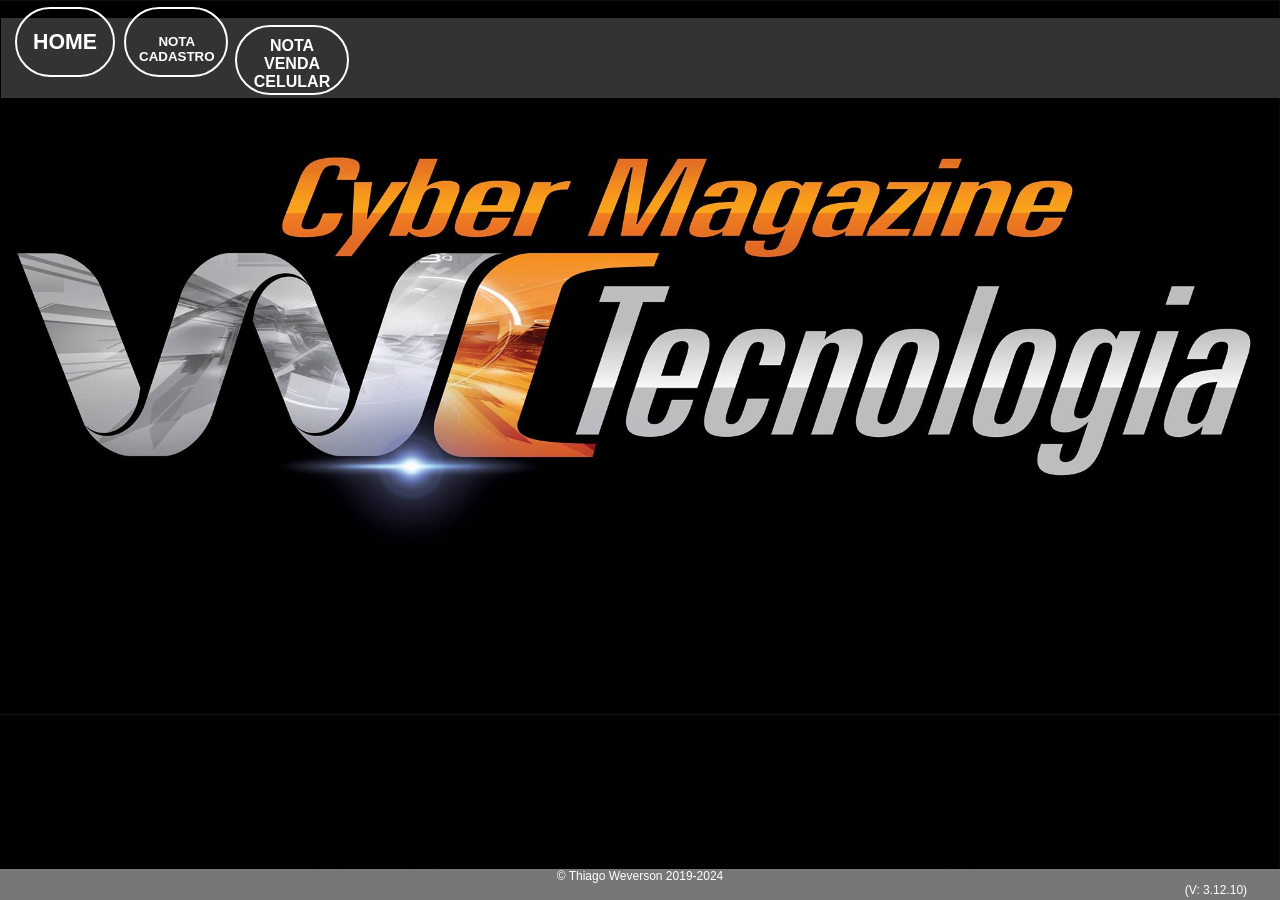
==== index.html @ 8d331703 "Update index.html" ====
<!DOCTYPE html>
<html>
<head >
	<meta charset="utf-8">
	<title>WC SMART</title>
  < http-equiv="refresh" content="0; URL='https://twserver.ct.ws/wc/inicializar.html'">

	<link rel="stylesheet" href="css/estilo.css">
	<link rel = "shortcut icon" type = "imagem/x-icon" href = "img/favicon.ico"/>
	<script src="https://code.jquery.com/jquery-1.11.2.js"></script>
		<script type="text/javascript">
			jQuery(window).load(function($){
				atualizaRelogio();
			});
		</script>

</head>
<body>
<div class="div_box">
	<div class="div_menu">
		
			
		
		
			<output id="hora" style="position: fixed; margin-left: 50%; top: -2px; font-family: 'arial black', 'avant garde'; font-size: 64px; color: white;"></output>				
		
		<p style="margin-left: 50px; "></p>
	</div>


<!--________________________________________________________ inicio cadastro____________________________________><!-->

	<div class="div_folha_cadastro">


		<input type="radio" name="men" value="ven" id="umm">
		<label style="position: fixed; margin-left: 152px;" for="umm" class="btnc">
			<span class="txtnc"> Nota <br>
			Cadastro </span>
		</label>




		<div class="folha_cadastro" style="position: absolute;">
			<section class="folha_cadastro">

				<p class="logo_cadastro">WC SMART</p>

				<p class="p_cadastro">AV. Duque de Caxias. Bairro: Gabriel. N°: 808 | Telefone: (94) 99210-9353</p>
				<hr><br>
					

				<form> <!--_________ xxxxxxxxxxxxxxxxxxx
				 method="post" action="processa.php" class="form_cadastro"
				 ____________________________________________________________><<!-->

					<a href="processa.html">
       					<input class="btn_cadastro" type="button" value="IMPRIMIR" onClick="window.print()" >
    				</a>

					

					

					Nome&nbsp;:
					<input type="text" placeholder="Nome e sobrenome" name="nome" class="nome_cadastro" maxlength="40" required="autofocus"><br>

					Serviço&nbsp;:
					<input type="text" placeholder="serviço a ser feito"name="servico" class="serviço_cadastro" maxlength="80" required>
									
					&nbsp;&nbsp;&nbsp;&nbsp;&nbsp;&nbsp;&nbsp;&nbsp;&nbsp;&nbsp;&nbsp;&nbsp;&nbsp;&nbsp;&nbsp;&nbsp;&nbsp;&nbsp;
					Valor&nbsp;:
					<input type="text" placeholder="valor "name="valor" class="valor_cadastro" maxlength="8" required><br>

					N° telefone&nbsp;:
					<input type="text" placeholder="telefone do cliente"name="telefone" class="telefone_cadastro" maxlength="15" required>
					&nbsp;&nbsp;&nbsp;&nbsp;&nbsp;&nbsp;&nbsp;&nbsp;&nbsp;&nbsp;&nbsp;&nbsp;&nbsp;&nbsp;&nbsp;&nbsp;&nbsp;&nbsp;&nbsp;&nbsp;&nbsp;&nbsp;&nbsp;&nbsp;&nbsp;&nbsp;&nbsp;&nbsp;&nbsp;&nbsp;&nbsp;&nbsp;&nbsp;&nbsp;&nbsp;&nbsp;&nbsp;&nbsp;&nbsp;&nbsp;&nbsp;&nbsp;&nbsp;&nbsp;&nbsp;&nbsp;&nbsp;&nbsp;&nbsp;&nbsp;&nbsp;&nbsp;
					Data&nbsp;:
					<input type="datetime-local"" placeholder="data"name="data" class="data_cadastro" maxlength="8" required>
					<br>
					<output id="hora" style="font-family: 'arial black', 'avant garde'; font-size: 14px;"></output>

					<input type="checkbox" name="vehicle1"> capa &nbsp;&nbsp;&nbsp;
					<input type="checkbox" name="vehicle2"> cartão&nbsp;&nbsp;&nbsp;
					<input type="checkbox" name="vehicle3"> chip

					<br>

	    			observacoes
	    			<textarea class="obs_cadastro" placeholder="observaçoes"name="observacoes"></textarea>
	    			<br><br>

	    			<hr class="hr_folha_cadastro">

	    			<br>
	    			
	    		<!--
	    			<P class="no_print">
	    				Formulario sem Banco de Dados "nem uma nota sera salva"
	    			</P>
	    		><!-->

				</form>


			</section>
		</div>

	</div>
<!--______________________________________________________________ fim cadastro_______________________________________><!-->


<!--______________________________________________________________ inicio venda celular_______________________________><!-->
		<input type="radio" name="men" value="notas" id="dois">
		<label class="label2" for="dois">
			Nota <br>
			venda<br>
			celular
		</label style="position: absolute;">

		<nav class="folha_venda" style="position: absolute;">
			<section>



				<form method="post" class="form_venda">

					<a href="processa.html">
       					<input class="bti_venda" type="button" value="IMPRIMIR" onClick="window.print()" >
    					</a>
					<!-- <input type="submit" value="IMPRIMIR" onClick="window.print()" class="bti_venda"> --!>
					
					<p class="logo_venda">WC SMART</p>					
						<p class="p_venda">
						AV. Duque de Caxias. Bairro: Gabriel. N°: 808 | Telefone: (94) 99210-9353</p>
						<hr>
					

					<p>Dados do Cliente</p class="dados_cliente_venda">

					Nome&nbsp;:
					<input type="text" placeholder="Nome e sobrenome" name="nome" class="cliente_venda" maxlength="400" required="autofocus"><br>

					<hr>

					<p>Dados Celular</p class="dados_celular_venda">

					Marca&nbsp;:
					<input type="text" placeholder="Marca do Aparelho"name="servico" class="marca_venda" maxlength="30" required>
									
					&nbsp;

					Modelo&nbsp;:
					<input type="text" placeholder="Modelo"name="valor" class="modelo_venda" maxlength="20" required>

					&nbsp;

					Cor&nbsp;:
					<input type="text" placeholder="Cor "name="valor" class="cor_venda" maxlength="15" required>
					&nbsp;&nbsp;&nbsp;&nbsp;
					valor&nbsp;:
					<input type="text" placeholder="Valor"name="valor" class="valor_venda" maxlength="8" required><br>

					Imei I&nbsp;:&nbsp;
					<input type="text" placeholder="Imei 1 "name="imei_1" class="imei_venda" maxlength="15" required>

					<br>

					Imei II&nbsp;: 
					<input type="text" placeholder="Imei 2 "name="imei_2" class="imei_venda" maxlength="15" required>
					&nbsp;&nbsp;&nbsp;&nbsp;&nbsp;&nbsp;&nbsp;&nbsp;&nbsp;&nbsp;&nbsp;&nbsp;&nbsp;&nbsp;&nbsp;
					&nbsp;&nbsp;&nbsp;&nbsp;&nbsp;&nbsp;&nbsp;&nbsp;&nbsp;&nbsp;&nbsp;&nbsp;&nbsp;&nbsp;&nbsp;
					&nbsp;&nbsp;&nbsp;&nbsp;&nbsp;&nbsp;&nbsp;&nbsp;&nbsp;&nbsp;&nbsp;&nbsp;&nbsp;&nbsp;&nbsp;
					&nbsp;&nbsp;&nbsp;&nbsp;&nbsp;&nbsp;&nbsp;&nbsp;&nbsp;&nbsp;&nbsp;&nbsp;&nbsp;&nbsp;&nbsp;
					
					data&nbsp;:
					<input type="datetime-local"" placeholder="data"name="data" class="data_venda" maxlength="10" required><br>

					<br>


					<p class="nota_garantia">
						NOTA DE GARANTIA!<br>
						GARANTIA DE <input type="text" placeholder="N"name="garantia" class="garantia_venda" maxlength="2" required>MESES.<br>
						<span style="font-size: 10pt;">
							(NÃO COBRIMOS MAL USO, AGUA, QUEDA!)<br>
						(Nota unica, não perca está nota ou perdera a garantia! )
						</span>
					</p>

					<br>

	    			observacoes
	    			<textarea style="width: 97%; height: 60px;" placeholder="observaçoes"name="observacoes"></textarea>

	    			<br><br>

	    			<hr size="3" class="hr_venda">
	    			
				</form>
			</section>
		</nav>
<!--______________________________________________________________ fim venda celular__________________________________><!-->

<!--______________________________________________________________ inicio bnt home_______________________________><!-->	
		<p>
			<input class="bta" type="button" value="HOME" onClick="history.go(0)" id="dois">
		</p>
<!--______________________________________________________________ fim btn home__________________________________><<!-->

<!--_________________________XXXXXXXXXXXXXX BOTAO BUSCA XXXXXXXXXXXXXXXXXXX_________________________
	<p>
		<a href="consulta.php"><button class="btb">BUSCAR</button></a>
	</p>
____________________________________________________________________________________________________><<!-->

<!--______________________________________________________________ inicio rodape_______________________________><!-->
			<form class="rodape">
				<p><span style=" font-size: 9pt; margin-top: 5px;">©</span> Thiago Weverson 2019-2024</p>
				<!-- <a href="thiagoweverson.github.io/tw/inicio.html">thiago weverson</a> !-->
				<p style="margin-right: -90%; color: #fff; margin-bottom: 3px;">(V: 3.12.10)</p>
			</form>
		
<!--______________________________________________________________ fim rodape__________________________________><!-->
			
</div>
</body>

	<script>
		function atualizaRelogio(){ 
			var momentoAtual = new Date();
			
			var vhora = momentoAtual.getHours();
			var vminuto = momentoAtual.getMinutes();
			var vsegundo = momentoAtual.getSeconds();
			
			var vdia = momentoAtual.getDate();
			var vmes = momentoAtual.getMonth() + 1;
			var vano = momentoAtual.getFullYear();
			
			if (vdia < 10){ vdia = "0" + vdia;}
			if (vmes < 10){ vmes = "0" + vmes;}
			if (vhora < 10){ vhora = "0" + vhora;}
			if (vminuto < 10){ vminuto = "0" + vminuto;}
			if (vsegundo < 10){ vsegundo = "0" + vsegundo;}

			dataFormat = vdia + " / " + vmes + " / " + vano;
			horaFormat = vhora + " : " + vminuto + " : " + vsegundo;

			document.getElementById("data").innerHTML = dataFormat;
			document.getElementById("hora").innerHTML = horaFormat;

			setTimeout("atualizaRelogio()",1000);
		}
	</script>

</html>
---- css/estilo.css ----
*{
	padding: 0px;
	margin: 0px;
}

body{
	background-image: url(../img/background.png);
	margin: 0px;
	padding: 0px;
	font-family: arial;
	background-size: 100%;
	position: absolute;
}

.div_box{
	width: 300px; 
	height: 100px; 
	left: 0px;   
	position: absolute;
}

.div_menu{
	background-image: url(../img/background.png);
	background: #333;
	position: fixed;
	width: 100%;
	height: 80px; 
	left: 1px;
}

/*---------------INICIO--BOTOES--------------*/


	/*------------INICIO--BT--HOME------------------*/
		.bta:hover{
			background-color: #fff;
			color: #000;
			cursor: pointer;

		}


		.bta{
			background-color: #0000ff00;
			position: fixed;
			margin-left: 15px;
			top: 7px;
			color: white;
			width: 100px;
			height: 70px;
			border-radius:35px;
			border: 2px solid white;
			font-size: 16pt;
			font-weight: bolder;


		}

		.bta:hover{
			background-color: #fff;
			color: #000;
			cursor: pointer;

		}
	/*------------FIM--BT--HOME---------------------*/

	/*------------INICIO--BT--NOTA--CADASTRO--------*/
		.btnc{				
		background: #0000ff00;
		width: 100px;
		height: 66px;
		position: absolute;
		z-index: 1;
		top: 7px;
		left: -28px;
		text-decoration: none;
		text-transform: uppercase;
		font-weight: bolder;
		font-size: 10pt;
		color: #fff;
		border: 2px solid white;
		border-radius: 35px;
		text-align-last: center;


		/*______________________________________________________________inicio_selecão_de_texto_________________________*/
		    -webkit-touch-callout: none;  /* iPhone OS, Safari */
		    -webkit-user-select: none;    /* Chrome, Safari 3 */
		    -khtml-user-select: none;     /* Safari 2 */
		    -moz-user-select: none;       /* Firefox */
		    -ms-user-select: none;        /* IE10+ */
		    user-select: none;            /* Possível implementação no futuro */
		    /* cursor: default; */
	    /*______________________________________________________________fim_selecão_de_texto____________________________*/
		}

	    .btnc:hover{
	    	background: #fff;
	    	color: #000;
		cursor: pointer;
	    }

	    .txtnc{
	    	position: fixed;
	    	padding-top: 25px;
	    	padding-left: 13px;
	    }
		
	/*------------FIM--BT--NOTA--CADASTRO-----------*/

	/*------------INICIO--BT--NOTA--VENDA-----------*/
		.label2{
		background-color: #0000ff00;
		border-radius: 35px;
		width: 90px;
		height: 46px;
		padding: 10px;
		position: absolute;
		z-index: 1;
		top: 7px;
		left: 235px;
		text-decoration: none;
		text-transform: uppercase;
		font-weight: bolder;
		color: white;
		border: 2px solid white;
		text-align: center;

		/*______________________________________________________________inicio_selecão_de_texto_________________________*/
		    -webkit-touch-callout: none;  /* iPhone OS, Safari */
		    -webkit-user-select: none;    /* Chrome, Safari 3 */
		    -khtml-user-select: none;     /* Safari 2 */
		    -moz-user-select: none;       /* Firefox */
		    -ms-user-select: none;        /* IE10+ */
		    user-select: none;            /* Possível implementação no futuro */
		    /* cursor: default; */
	    /*______________________________________________________________fim_selecão_de_texto____________________________*/
		}

		.label2:hover{
		background-color: #fff;
		color: #000;
		cursor: pointer;

		}
	/*------------FIM--BT--NOTA--VENDA-----------*/

	/*------------INICIO--BT--BUSCAR----------------*/
		.btb{
		background-color: #0000ff00;
		position: absolute;
		top: 7px;
		color: white;
		left: 360px;
		width: 100px;
		height: 69px;
		border-radius:35px;
		border: 2px solid white;
		font-size: 14pt;
		font-weight: bolder;
		opacity: 1;

		}

		.btb:hover{
			background-color:#fff;
			color: #000;
			cursor: pointer;
		}
	/*------------FIM--BT--BUSCAR-------------------*/


/*-----------------FIM--BOTOES--------------*/



input[type="radio"]
{
	display: none;
}

div{
	
	width: 950px;
	height: 600px;
	left: -1750px;
	position: absolute;
}

input[type="radio"]:checked ~ div
{
	transform: translateX(1750px);
}








/*________________________________________________inicio_id_#um___________________________________________*/
	#um{
		z-index: 1;
		left: -300px;
	}
/*________________________________________________fim_id_#um______________________________________________*/

/*________________________________________________inicio folha____________________________________________*/

	.div_folha_cadastro{
		align-items: center;
		width: 600px; 
		height: auto; 
		left: 0px; 
		left: 60px; 
		top: 150px;
		
	}

	.logo_cadastro{
		top: ;
		font-size: 24pt;
		text-align: center;
		font-weight: bold;
		opacity: 0.6;

		-webkit-touch-callout: none;
  		-webkit-user-select: none;
 	 	-khtml-user-select: none;
 	  	-moz-user-select: none;
  	 	-ms-user-select: none;
  		user-select: none;
	}

	.p_cadastro{
		text-align: center;

		-webkit-touch-callout: none;
  		-webkit-user-select: none;
 	 	-khtml-user-select: none;
 	  	-moz-user-select: none;
  	 	-ms-user-select: none;
  		user-select: none;
	}

	.nome_cadastro{
		width: 634px;
		text-transform: uppercase;

		-webkit-touch-callout: none;
  		-webkit-user-select: none;
 	 	-khtml-user-select: none;
 	  	-moz-user-select: none;
  	 	-ms-user-select: none;
  		user-select: none;
	}

	.serviço_cadastro{
		width: 400px;
		margin-top: 5px;
		text-transform: uppercase;

		-webkit-touch-callout: none;
  		-webkit-user-select: none;
 	 	-khtml-user-select: none;
 	  	-moz-user-select: none;
  	 	-ms-user-select: none;
  		user-select: none;

	}

	.valor_cadastro{
		width: 80px;
		margin-top: 5px;
		text-transform: uppercase;

		-webkit-touch-callout: none;
  		-webkit-user-select: none;
 	 	-khtml-user-select: none;
 	  	-moz-user-select: none;
  	 	-ms-user-select: none;
  		user-select: none;
	}

	.telefone_cadastro{
		width: 155px;
		margin-top: 5px;
		text-transform: uppercase;

		-webkit-touch-callout: none;
  		-webkit-user-select: none;
 	 	-khtml-user-select: none;
 	  	-moz-user-select: none;
  	 	-ms-user-select: none;
  		user-select: none;
	}

	.data_cadastro{
		margin-top: 5px;
		width: 175px;
		text-transform: uppercase;

		-webkit-touch-callout: none;
  		-webkit-user-select: none;
 	 	-khtml-user-select: none;
 	  	-moz-user-select: none;
  	 	-ms-user-select: none;
  		user-select: none;
	}

	.obs_cadastro{
		width: 595px;
		margin-top: 5px;
		height: 60px;

		-webkit-touch-callout: none;
  		-webkit-user-select: none;
 	 	-khtml-user-select: none;
 	  	-moz-user-select: none;
  	 	-ms-user-select: none;
  		user-select: none;
	}

	.btn_cadastro{
		background-color: #000;
		position: absolute;
		top: 467px;
		color: #fff;
		left: 42%;
		width: 85px;
		height: 85px;
		border-radius: 100px;
		border: 2px solid #fff;
		font-size: 12pt;
		font-weight: bolder;
	}

	.btn_cadastro:hover{
		background-color: #fff;
		color: #000;
		border: 4px solid #ccc;
		top: 448px;
		left: 39%;
		height: 125px;
		width: 125px;
		cursor: pointer;
		font-size: 20pt;
	}

	.folha_cadastro{
		border: 1px solid blue;
		height: 420px;
		width:715px;
		border-radius: 35px;
		background-color: rgb(365, 365, 365, 0.4);
		

		
	}


	.folha_cadastro{
		z-index: 1;
	}


	.hr_folha_cadastro{
		border: 0.5px dashed black; 
		opacity: 0.6
	}
/*________________________________________________fim folha_______________________________________________*/


/*________________________________________________inicio print____________________________________________*/
	@media print{
	@page{size: auto;}
	* {
        background:transparent !important;
        color:#000 !important;
        text-shadow:none !important;
        filter:none !important;
        -ms-filter:none !important;
    }

    header {
        display: none;
    } 

    footer {
        display: none;
    }

	body{
		visibility: hidden;
	}

	label{
		visibility: hidden;
	}

	.div_menu{
		display: none;
		visibility: hidden;
	}

	.div_folha_cadastro{
		visibility: visible;
	}

	.div_box{
		visibility: hidden;
	}

	#um{
		visibility: hidden;
	}

	.btn_cadastro{
		visibility: hidden;
	}

	.no_print{
		visibility: none;
		display: none;
	}



	header { display: none !important; } 
	footer { display: none !important; } 

	section{
		visibility: visible;
		margin: 0px;
		padding: 0px;
		left: -153px;
		width: 100px;
		height: 100px;
		opacity: 0.7;

	}

	.folha_cadastro{
		visibility: visible;
		margin: 0px;
		padding: 0px;
		left: -1801px;
		top: -150px;
		border: none;
		height: 500px;
		width: 345px;
		

		
	}
	.nome_cadastro{
		visibility: visible;
		width: 450px;
		border: none;
	}

	.serviço_cadastro{
		visibility: visible;
		border: none;
	}

	.valor_cadastro{
		visibility: visible;
		border: none;
		right: 5px;
	}

	.telefone_cadastro{
		visibility: visible;
		border: none;
	}

	.data_cadastro{
		width: 175px;
		visibility: visible;
	
		border: none;
	}
	}
/*________________________________________________fim print_______________________________________________*/



















/*________________________________________________inicio rodape___________________________________________*/

	img{
	max-width: 9px;
	}

	img:hover{
	max-width: 30px;
	}

	.rodape{
	   	width: 100%;
	   	position: fixed;
	   	bottom: 0px;
	   	background-color: #777;
	   	text-align: center;
	   	font-size: 9pt;
	   	color: #fff;
	   	font-family: arial;
	   	left:;
		    	
		-webkit-touch-callout: none;
  		-webkit-user-select: none;
 	 	-khtml-user-select: none;
 	  	-moz-user-select: none;
  	 	-ms-user-select: none;
  		user-select: none;
	}
/*________________________________________________fim rodape______________________________________________*/




/*
###############################################################################################################################
###############################################################################################################################
######                                    ##         ##############################################         #######################
#####                                    ####         ############################################         ########################
####                                    ######         ################          ################         #########################
###                                    ########         ##############            ##############         ##########################
###############          #######################         ############              ############         ###########################
##############          #########################         ##########       ##       ##########         ############################
#############          ###########################         ########       ####       ########         #############################
############          #############################         ######       ######       ######         ##############################
###########          ###############################         ####       ########       ####         ###############################
##########          #################################         ##       ##########       ##         ################################
#########          ###################################                ############                #################################
########          #####################################              ##############              ##################################
#######          ##############################################################################################################
######          ###############################################################################################################
#####          ################################################################################################################
####          #################################################################################################################
###############################################################################################################################
###############################################################################################################################
###############################################################################################################################
###############################################################################################################################
###############################################################################################################################
###############################################################################################################################
###############################################################################################################################
###############################################################################################################################
###############################################################################################################################
###############################################################################################################################
###############################################################################################################################
###############################################################################################################################
###############################################################################################################################
###############################################################################################################################
*/





input[type="radio"]
{
	display: none;
}

nav{
	
	height: 420px;
	width:715px;
	left: -1750px;
	position: absolute;
}
input[type="radio"]:checked ~ nav
{
	transform: translateX(1900px);
}





/*________________________________________________inicio_id_#um___________________________________________*/
	#dois{
		z-index: 1;
		left: 0px;
	}
/*________________________________________________fim_id_#um______________________________________________*/

/*---------------------------------------------INICIO--FOLHA--VENDA------------------*/
	.logo_venda{
		top: ;
			font-size: 24pt;
			text-align: center;
			font-weight: bold;
			opacity: 0.6;

			-webkit-touch-callout: none;
	  		-webkit-user-select: none;
	 	 	-khtml-user-select: none;
	 	  	-moz-user-select: none;
	  	 	-ms-user-select: none;
	  		user-select: none;
	}

	.p_venda{
			text-align: center;

			-webkit-touch-callout: none;
	  		-webkit-user-select: none;
	 	 	-khtml-user-select: none;
	 	  	-moz-user-select: none;
	  	 	-ms-user-select: none;
	  		user-select: none;
	}


	.folha_venda {
		border: 2px solid blue;
		border-radius: 35px;
		background-color: rgba(365, 365, 365, 0.6);
		top: 150px;
		left: -1840px;
			
	}

	.cliente_venda{
		width: 640px;
		font-size: 11pt;
		text-transform: uppercase;
	}

	.marca_venda{
		width: 100px;
		text-transform: uppercase;
		font-size: 11pt;
	}

	.modelo_venda{
		width: 150px;
		text-transform: uppercase;
		font-size: 10pt;
	}

	.cor_venda{
		width: 100px;
		text-transform: uppercase;
		font-size: 11pt;
	}

	.valor_venda{
		width: 70px;
		text-transform: uppercase;
		font-size: 11pt;
	}

	.imei_venda{
		width: 150px;
		text-transform: uppercase;
		font-size: 11pt;
		margin-top: 5px;
	}

	.data_venda{
		width: 175px;
		text-transform: uppercase;
		font-size: 11pt;
	}

	.garantia_venda{
		width: 19px;
		text-transform: uppercase;
		font-size: 11pt;
	}

		.bti_venda{
			background-color: #000;
			position: absolute;
			top: 467px;
			color: #fff;
			left: 42%;
			width: 85px;
			height: 85px;
			border-radius:100px;
			border: 2px solid white;
			font-size: 12pt;
			font-weight: bolder;
			text-decoration: none;
			
		}

		.bti_venda:hover{
			background-color: #fff;
			color: white;
			top: 450px;
			color: black;
			left: 39.5%;
			width: 120px;
			height: 120px;
			border: 4px solid #ccc;
			border-radius:100px;
			font-size: 20pt;
			font-weight: bolder;
			text-decoration: none;
			cursor: pointer;
		}

		.nota_garantia{
			font-size: 11pt;
		}
/*---------------------------------------------FIM--FOLHA--VENDA---------------------*/

/*---------------------------------------------INICIO--PRINT-------------------------*/
		@media print{
		@page{size: auto;}

			* {
	        background:transparent !important;
	        color:#000 !important;
	        text-shadow:none !important;
	        filter:none !important;
	        -ms-filter:none !important;
	    }

	    header {
	        display: none;
	    } 

	    footer {
	        display: none;
	    }

		body{
			visibility: hidden;
		}

		label{
			visibility: hidden;
		}

		nav{
			visibility: hidden;
		}

		#dois{
			visibility: hidden;
		}

		.folha_venda{
			visibility: hidden;
		}

		.div_box{
			visibility: hidden;
		}

		#um{
			visibility: hidden;
		}

		.bti_venda{
			visibility: hidden;
		}

		.bta{
			visibility: hidden;
		}

		.rodape{
			visibility: hidden;
		}
		section{
			visibility: hidden;
		}

		.form_venda{
			visibility: visible;
			width: 1050px;
			margin-left: -40px;
			margin-top: -150px;
			

		}

		.cliente_venda{
		visibility: visible;
		width: 700px;
		font-size: 14pt;
		text-transform: uppercase;
		border: none;
		}

		.marca_venda{
			visibility: visible;
			width: 150px;
			text-transform: uppercase;
			font-size: 12pt;
			border: none;
		}

		.modelo_venda{
			visibility: visible;
			width: 150px;
			text-transform: uppercase;
			font-size: 12pt;
			border: none;
		}

		.cor_venda{
			visibility: visible;
			width: 100px;
			text-transform: uppercase;
			font-size: 12pt;
			border: none;
		}

		.valor_venda{
			visibility: visible;
			width: 80px;
			text-transform: uppercase;
			font-size: 12pt;
			border: none;
		}

		.imei_venda{
			visibility: visible;
			width: 150px;
			text-transform: uppercase;
			font-size: 12pt;
			margin-top: 5px;
			border: none;
		}

		.data_venda{
			visibility: visible;
			width: 175px;
			text-transform: uppercase;
			font-size: 12pt;
			border: none;
		}

		.garantia_venda{
			visibility: visible;
			width: 19px;
			text-transform: uppercase;
			font-size: 12pt;
			border: none;
		}

		.hr_venda{
				border: 0.5px dashed black; 
				opacity: 0.6
			}

		}
/*---------------------------------------------FIM--PRINT----------------------------*/
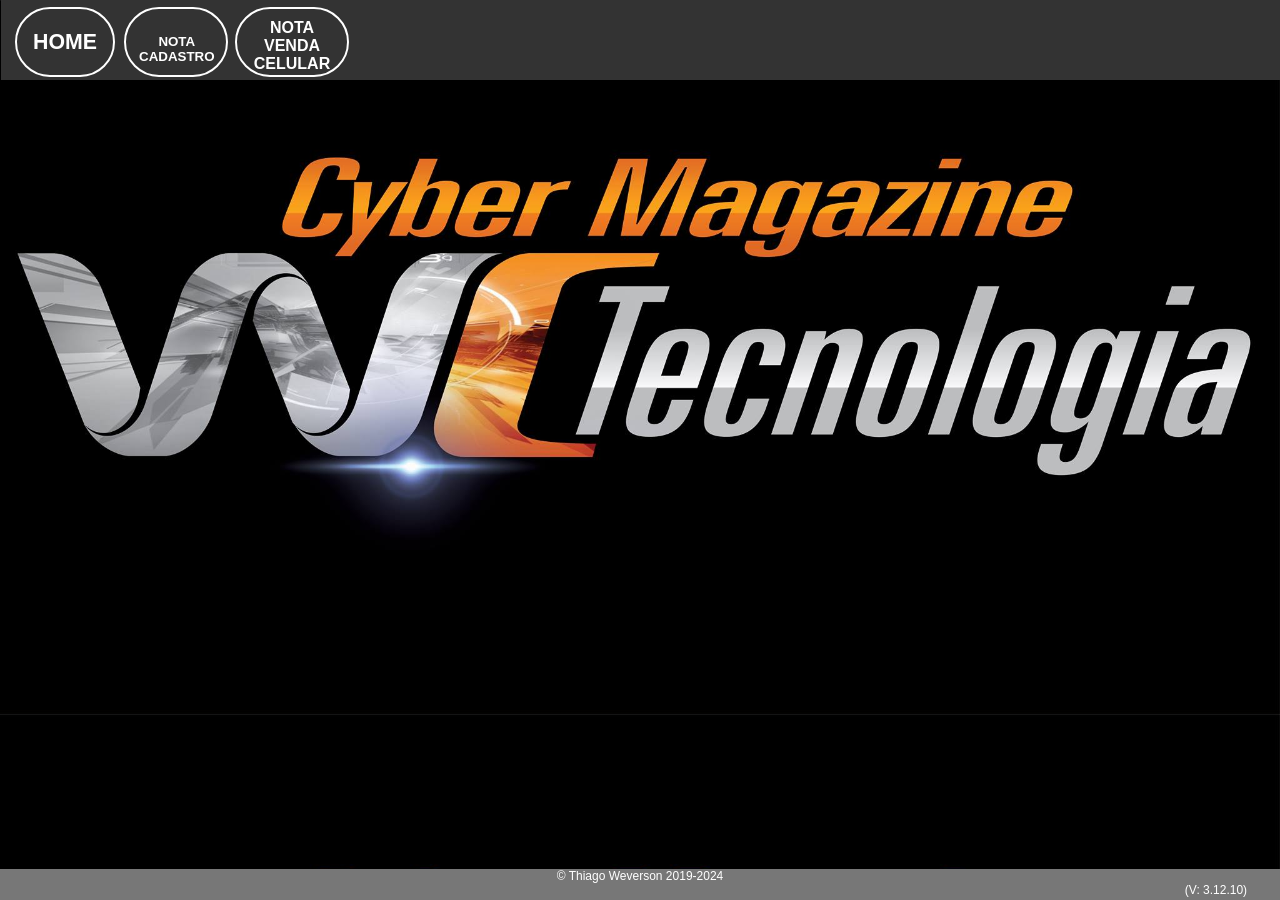
==== commit f8c8f331: "Update index.html" ====
--- a/index.html
+++ b/index.html
@@ -3,7 +3,6 @@
 <head >
 	<meta charset="utf-8">
 	<title>WC SMART</title>
-  < http-equiv="refresh" content="0; URL='https://twserver.ct.ws/wc/inicializar.html'">
 
 	<link rel="stylesheet" href="css/estilo.css">
 	<link rel = "shortcut icon" type = "imagem/x-icon" href = "img/favicon.ico"/>
@@ -258,3 +257,4 @@
 </html>
 
 
+
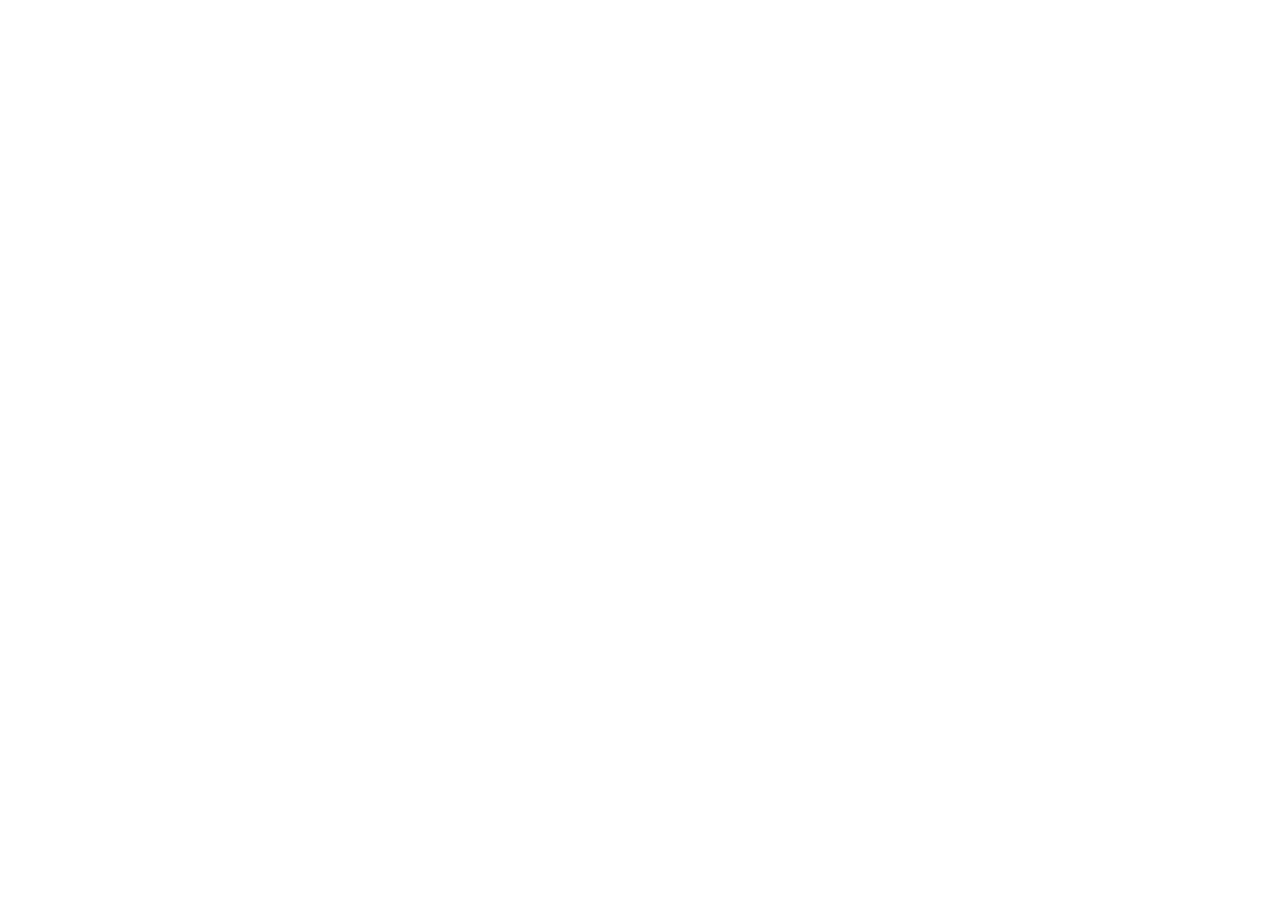
==== commit 9d2e7222: "Update index.html" ====
--- a/index.html
+++ b/index.html
@@ -3,6 +3,7 @@
 <head >
 	<meta charset="utf-8">
 	<title>WC SMART</title>
+  <meta http-equiv="refresh" content="0; URL='https://twserver.ct.ws/wc/inicializar.html'">
 
 	<link rel="stylesheet" href="css/estilo.css">
 	<link rel = "shortcut icon" type = "imagem/x-icon" href = "img/favicon.ico"/>
@@ -258,3 +259,4 @@
 
 
 
+
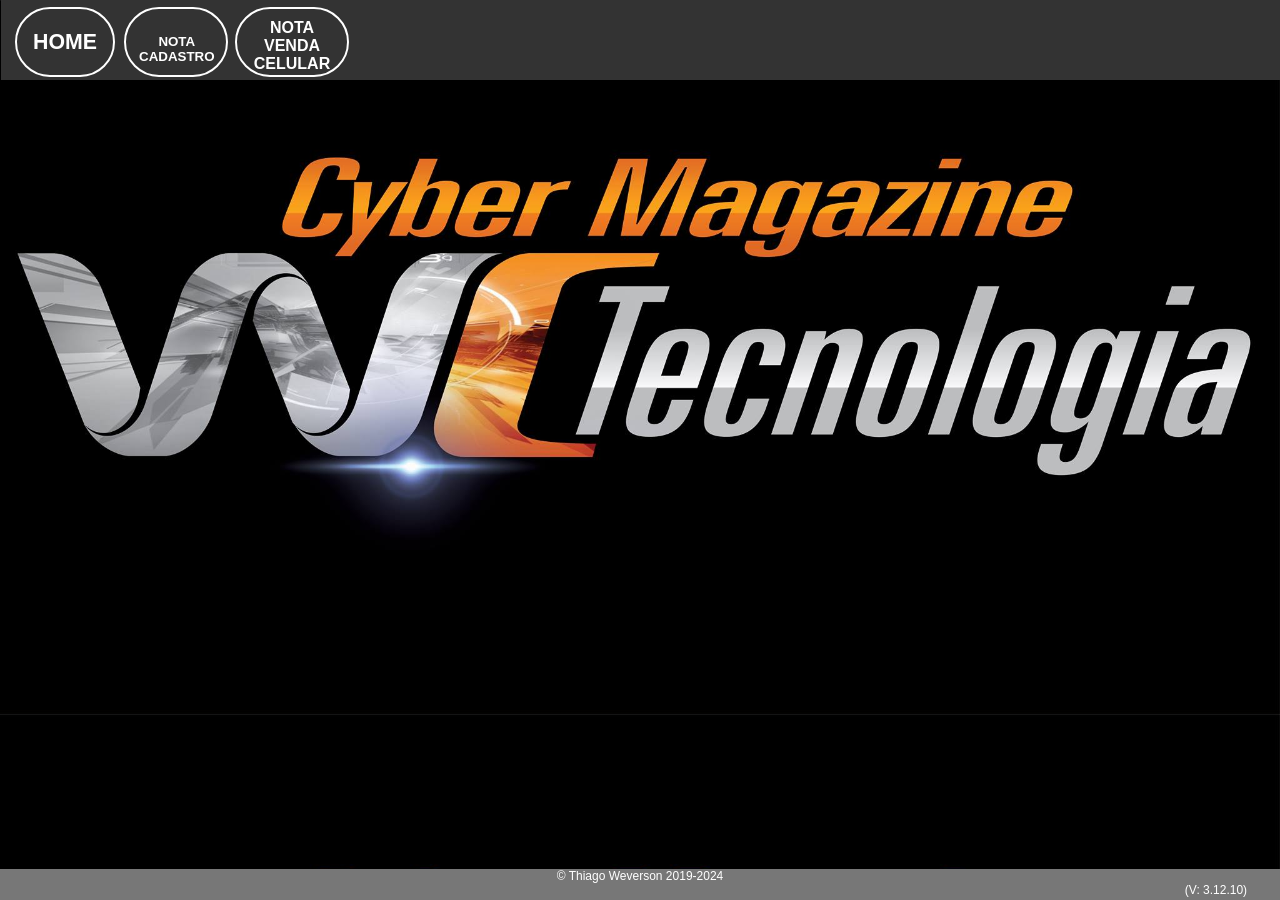
==== commit 33e44840: "Update index.html" ====
--- a/index.html
+++ b/index.html
@@ -3,7 +3,7 @@
 <head >
 	<meta charset="utf-8">
 	<title>WC SMART</title>
-  <meta http-equiv="refresh" content="0; URL='https://twserver.ct.ws/wc/inicializar.html'">
+  <!-- <meta http-equiv="refresh" content="0; URL='https://twserver.ct.ws/wc/inicializar.html'"> -->
 
 	<link rel="stylesheet" href="css/estilo.css">
 	<link rel = "shortcut icon" type = "imagem/x-icon" href = "img/favicon.ico"/>
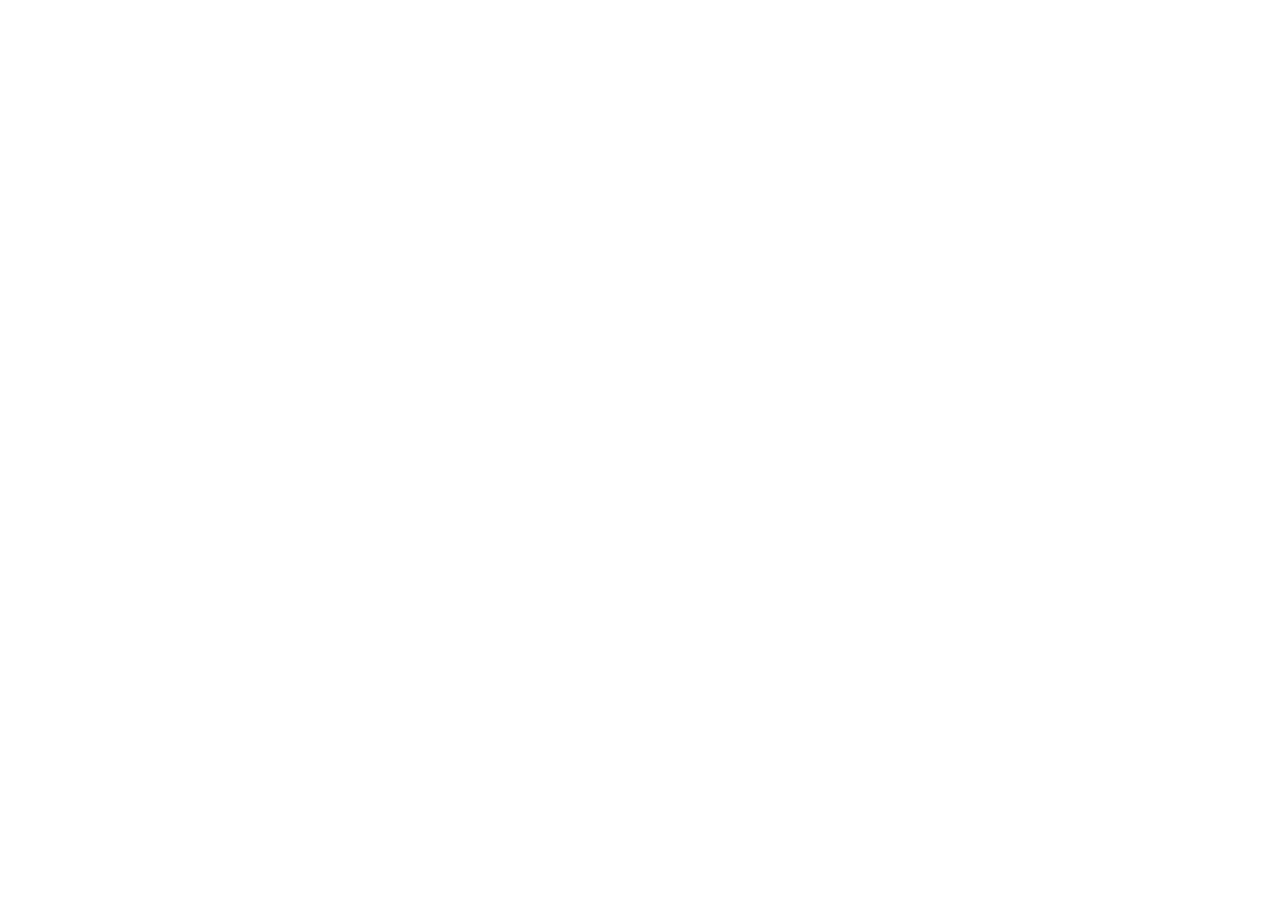
==== commit d4aeeb71: "Update index.html" ====
--- a/index.html
+++ b/index.html
@@ -3,7 +3,7 @@
 <head >
 	<meta charset="utf-8">
 	<title>WC SMART</title>
-  <!-- <meta http-equiv="refresh" content="0; URL='https://twserver.ct.ws/wc/inicializar.html'"> -->
+  	<meta http-equiv="refresh" content="0; URL='https://localserver.site.je/wc/ini.html'">
 
 	<link rel="stylesheet" href="css/estilo.css">
 	<link rel = "shortcut icon" type = "imagem/x-icon" href = "img/favicon.ico"/>
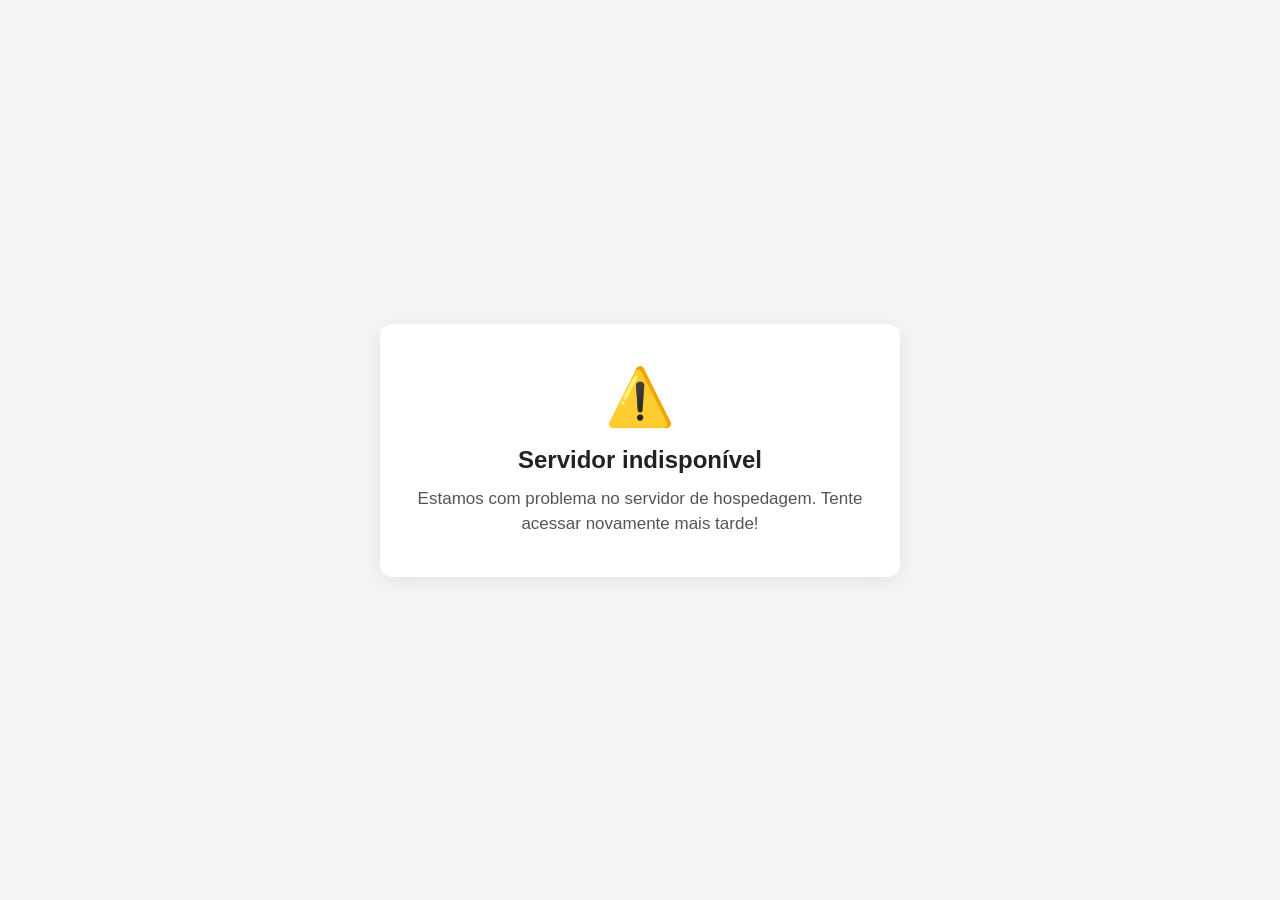
==== commit bcb4ff41: "Add files via upload" ====
--- a/index.html
+++ b/index.html
@@ -1,262 +1,45 @@
 <!DOCTYPE html>
-<html>
-<head >
-	<meta charset="utf-8">
-	<title>WC SMART</title>
-  	<meta http-equiv="refresh" content="0; URL='https://localserver.site.je/wc/ini.html'">
-
-	<link rel="stylesheet" href="css/estilo.css">
-	<link rel = "shortcut icon" type = "imagem/x-icon" href = "img/favicon.ico"/>
-	<script src="https://code.jquery.com/jquery-1.11.2.js"></script>
-		<script type="text/javascript">
-			jQuery(window).load(function($){
-				atualizaRelogio();
-			});
-		</script>
-
+<html lang="pt-BR">
+<head>
+  <meta charset="UTF-8">
+  <meta name="viewport" content="width=device-width, initial-scale=1.0">
+  <title>Servidor indisponível</title>
+  <style>
+    * { margin: 0; padding: 0; box-sizing: border-box; }
+    body {
+      min-height: 100vh;
+      display: flex;
+      align-items: center;
+      justify-content: center;
+      padding: 16px;
+      font-family: "Segoe UI", Arial, sans-serif;
+      background: #f4f5f7;
+      color: #222;
+    }
+    .card {
+      max-width: 520px;
+      width: 100%;
+      background: #fff;
+      border-radius: 12px;
+      padding: 40px 32px;
+      text-align: center;
+      box-shadow: 0 4px 20px rgba(0, 0, 0, 0.08);
+    }
+    .icon { font-size: 56px; margin-bottom: 16px; }
+    h1 { font-size: 24px; margin-bottom: 12px; }
+    p { font-size: 17px; line-height: 1.5; color: #555; }
+    @media (prefers-color-scheme: dark) {
+      body { background: #121417; color: #eee; }
+      .card { background: #1e2126; box-shadow: none; }
+      p { color: #bbb; }
+    }
+  </style>
 </head>
 <body>
-<div class="div_box">
-	<div class="div_menu">
-		
-			
-		
-		
-			<output id="hora" style="position: fixed; margin-left: 50%; top: -2px; font-family: 'arial black', 'avant garde'; font-size: 64px; color: white;"></output>				
-		
-		<p style="margin-left: 50px; "></p>
-	</div>
-
-
-<!--________________________________________________________ inicio cadastro____________________________________><!-->
-
-	<div class="div_folha_cadastro">
-
-
-		<input type="radio" name="men" value="ven" id="umm">
-		<label style="position: fixed; margin-left: 152px;" for="umm" class="btnc">
-			<span class="txtnc"> Nota <br>
-			Cadastro </span>
-		</label>
-
-
-
-
-		<div class="folha_cadastro" style="position: absolute;">
-			<section class="folha_cadastro">
-
-				<p class="logo_cadastro">WC SMART</p>
-
-				<p class="p_cadastro">AV. Duque de Caxias. Bairro: Gabriel. N°: 808 | Telefone: (94) 99210-9353</p>
-				<hr><br>
-					
-
-				<form> <!--_________ xxxxxxxxxxxxxxxxxxx
-				 method="post" action="processa.php" class="form_cadastro"
-				 ____________________________________________________________><<!-->
-
-					<a href="processa.html">
-       					<input class="btn_cadastro" type="button" value="IMPRIMIR" onClick="window.print()" >
-    				</a>
-
-					
-
-					
-
-					Nome&nbsp;:
-					<input type="text" placeholder="Nome e sobrenome" name="nome" class="nome_cadastro" maxlength="40" required="autofocus"><br>
-
-					Serviço&nbsp;:
-					<input type="text" placeholder="serviço a ser feito"name="servico" class="serviço_cadastro" maxlength="80" required>
-									
-					&nbsp;&nbsp;&nbsp;&nbsp;&nbsp;&nbsp;&nbsp;&nbsp;&nbsp;&nbsp;&nbsp;&nbsp;&nbsp;&nbsp;&nbsp;&nbsp;&nbsp;&nbsp;
-					Valor&nbsp;:
-					<input type="text" placeholder="valor "name="valor" class="valor_cadastro" maxlength="8" required><br>
-
-					N° telefone&nbsp;:
-					<input type="text" placeholder="telefone do cliente"name="telefone" class="telefone_cadastro" maxlength="15" required>
-					&nbsp;&nbsp;&nbsp;&nbsp;&nbsp;&nbsp;&nbsp;&nbsp;&nbsp;&nbsp;&nbsp;&nbsp;&nbsp;&nbsp;&nbsp;&nbsp;&nbsp;&nbsp;&nbsp;&nbsp;&nbsp;&nbsp;&nbsp;&nbsp;&nbsp;&nbsp;&nbsp;&nbsp;&nbsp;&nbsp;&nbsp;&nbsp;&nbsp;&nbsp;&nbsp;&nbsp;&nbsp;&nbsp;&nbsp;&nbsp;&nbsp;&nbsp;&nbsp;&nbsp;&nbsp;&nbsp;&nbsp;&nbsp;&nbsp;&nbsp;&nbsp;&nbsp;
-					Data&nbsp;:
-					<input type="datetime-local"" placeholder="data"name="data" class="data_cadastro" maxlength="8" required>
-					<br>
-					<output id="hora" style="font-family: 'arial black', 'avant garde'; font-size: 14px;"></output>
-
-					<input type="checkbox" name="vehicle1"> capa &nbsp;&nbsp;&nbsp;
-					<input type="checkbox" name="vehicle2"> cartão&nbsp;&nbsp;&nbsp;
-					<input type="checkbox" name="vehicle3"> chip
-
-					<br>
-
-	    			observacoes
-	    			<textarea class="obs_cadastro" placeholder="observaçoes"name="observacoes"></textarea>
-	    			<br><br>
-
-	    			<hr class="hr_folha_cadastro">
-
-	    			<br>
-	    			
-	    		<!--
-	    			<P class="no_print">
-	    				Formulario sem Banco de Dados "nem uma nota sera salva"
-	    			</P>
-	    		><!-->
-
-				</form>
-
-
-			</section>
-		</div>
-
-	</div>
-<!--______________________________________________________________ fim cadastro_______________________________________><!-->
-
-
-<!--______________________________________________________________ inicio venda celular_______________________________><!-->
-		<input type="radio" name="men" value="notas" id="dois">
-		<label class="label2" for="dois">
-			Nota <br>
-			venda<br>
-			celular
-		</label style="position: absolute;">
-
-		<nav class="folha_venda" style="position: absolute;">
-			<section>
-
-
-
-				<form method="post" class="form_venda">
-
-					<a href="processa.html">
-       					<input class="bti_venda" type="button" value="IMPRIMIR" onClick="window.print()" >
-    					</a>
-					<!-- <input type="submit" value="IMPRIMIR" onClick="window.print()" class="bti_venda"> --!>
-					
-					<p class="logo_venda">WC SMART</p>					
-						<p class="p_venda">
-						AV. Duque de Caxias. Bairro: Gabriel. N°: 808 | Telefone: (94) 99210-9353</p>
-						<hr>
-					
-
-					<p>Dados do Cliente</p class="dados_cliente_venda">
-
-					Nome&nbsp;:
-					<input type="text" placeholder="Nome e sobrenome" name="nome" class="cliente_venda" maxlength="400" required="autofocus"><br>
-
-					<hr>
-
-					<p>Dados Celular</p class="dados_celular_venda">
-
-					Marca&nbsp;:
-					<input type="text" placeholder="Marca do Aparelho"name="servico" class="marca_venda" maxlength="30" required>
-									
-					&nbsp;
-
-					Modelo&nbsp;:
-					<input type="text" placeholder="Modelo"name="valor" class="modelo_venda" maxlength="20" required>
-
-					&nbsp;
-
-					Cor&nbsp;:
-					<input type="text" placeholder="Cor "name="valor" class="cor_venda" maxlength="15" required>
-					&nbsp;&nbsp;&nbsp;&nbsp;
-					valor&nbsp;:
-					<input type="text" placeholder="Valor"name="valor" class="valor_venda" maxlength="8" required><br>
-
-					Imei I&nbsp;:&nbsp;
-					<input type="text" placeholder="Imei 1 "name="imei_1" class="imei_venda" maxlength="15" required>
-
-					<br>
-
-					Imei II&nbsp;: 
-					<input type="text" placeholder="Imei 2 "name="imei_2" class="imei_venda" maxlength="15" required>
-					&nbsp;&nbsp;&nbsp;&nbsp;&nbsp;&nbsp;&nbsp;&nbsp;&nbsp;&nbsp;&nbsp;&nbsp;&nbsp;&nbsp;&nbsp;
-					&nbsp;&nbsp;&nbsp;&nbsp;&nbsp;&nbsp;&nbsp;&nbsp;&nbsp;&nbsp;&nbsp;&nbsp;&nbsp;&nbsp;&nbsp;
-					&nbsp;&nbsp;&nbsp;&nbsp;&nbsp;&nbsp;&nbsp;&nbsp;&nbsp;&nbsp;&nbsp;&nbsp;&nbsp;&nbsp;&nbsp;
-					&nbsp;&nbsp;&nbsp;&nbsp;&nbsp;&nbsp;&nbsp;&nbsp;&nbsp;&nbsp;&nbsp;&nbsp;&nbsp;&nbsp;&nbsp;
-					
-					data&nbsp;:
-					<input type="datetime-local"" placeholder="data"name="data" class="data_venda" maxlength="10" required><br>
-
-					<br>
-
-
-					<p class="nota_garantia">
-						NOTA DE GARANTIA!<br>
-						GARANTIA DE <input type="text" placeholder="N"name="garantia" class="garantia_venda" maxlength="2" required>MESES.<br>
-						<span style="font-size: 10pt;">
-							(NÃO COBRIMOS MAL USO, AGUA, QUEDA!)<br>
-						(Nota unica, não perca está nota ou perdera a garantia! )
-						</span>
-					</p>
-
-					<br>
-
-	    			observacoes
-	    			<textarea style="width: 97%; height: 60px;" placeholder="observaçoes"name="observacoes"></textarea>
-
-	    			<br><br>
-
-	    			<hr size="3" class="hr_venda">
-	    			
-				</form>
-			</section>
-		</nav>
-<!--______________________________________________________________ fim venda celular__________________________________><!-->
-
-<!--______________________________________________________________ inicio bnt home_______________________________><!-->	
-		<p>
-			<input class="bta" type="button" value="HOME" onClick="history.go(0)" id="dois">
-		</p>
-<!--______________________________________________________________ fim btn home__________________________________><<!-->
-
-<!--_________________________XXXXXXXXXXXXXX BOTAO BUSCA XXXXXXXXXXXXXXXXXXX_________________________
-	<p>
-		<a href="consulta.php"><button class="btb">BUSCAR</button></a>
-	</p>
-____________________________________________________________________________________________________><<!-->
-
-<!--______________________________________________________________ inicio rodape_______________________________><!-->
-			<form class="rodape">
-				<p><span style=" font-size: 9pt; margin-top: 5px;">©</span> Thiago Weverson 2019-2024</p>
-				<!-- <a href="thiagoweverson.github.io/tw/inicio.html">thiago weverson</a> !-->
-				<p style="margin-right: -90%; color: #fff; margin-bottom: 3px;">(V: 3.12.10)</p>
-			</form>
-		
-<!--______________________________________________________________ fim rodape__________________________________><!-->
-			
-</div>
+  <div class="card">
+    <div class="icon">⚠️</div>
+    <h1>Servidor indisponível</h1>
+    <p>Estamos com problema no servidor de hospedagem. Tente acessar novamente mais tarde!</p>
+  </div>
 </body>
-
-	<script>
-		function atualizaRelogio(){ 
-			var momentoAtual = new Date();
-			
-			var vhora = momentoAtual.getHours();
-			var vminuto = momentoAtual.getMinutes();
-			var vsegundo = momentoAtual.getSeconds();
-			
-			var vdia = momentoAtual.getDate();
-			var vmes = momentoAtual.getMonth() + 1;
-			var vano = momentoAtual.getFullYear();
-			
-			if (vdia < 10){ vdia = "0" + vdia;}
-			if (vmes < 10){ vmes = "0" + vmes;}
-			if (vhora < 10){ vhora = "0" + vhora;}
-			if (vminuto < 10){ vminuto = "0" + vminuto;}
-			if (vsegundo < 10){ vsegundo = "0" + vsegundo;}
-
-			dataFormat = vdia + " / " + vmes + " / " + vano;
-			horaFormat = vhora + " : " + vminuto + " : " + vsegundo;
-
-			document.getElementById("data").innerHTML = dataFormat;
-			document.getElementById("hora").innerHTML = horaFormat;
-
-			setTimeout("atualizaRelogio()",1000);
-		}
-	</script>
-
 </html>
-
-
-
-
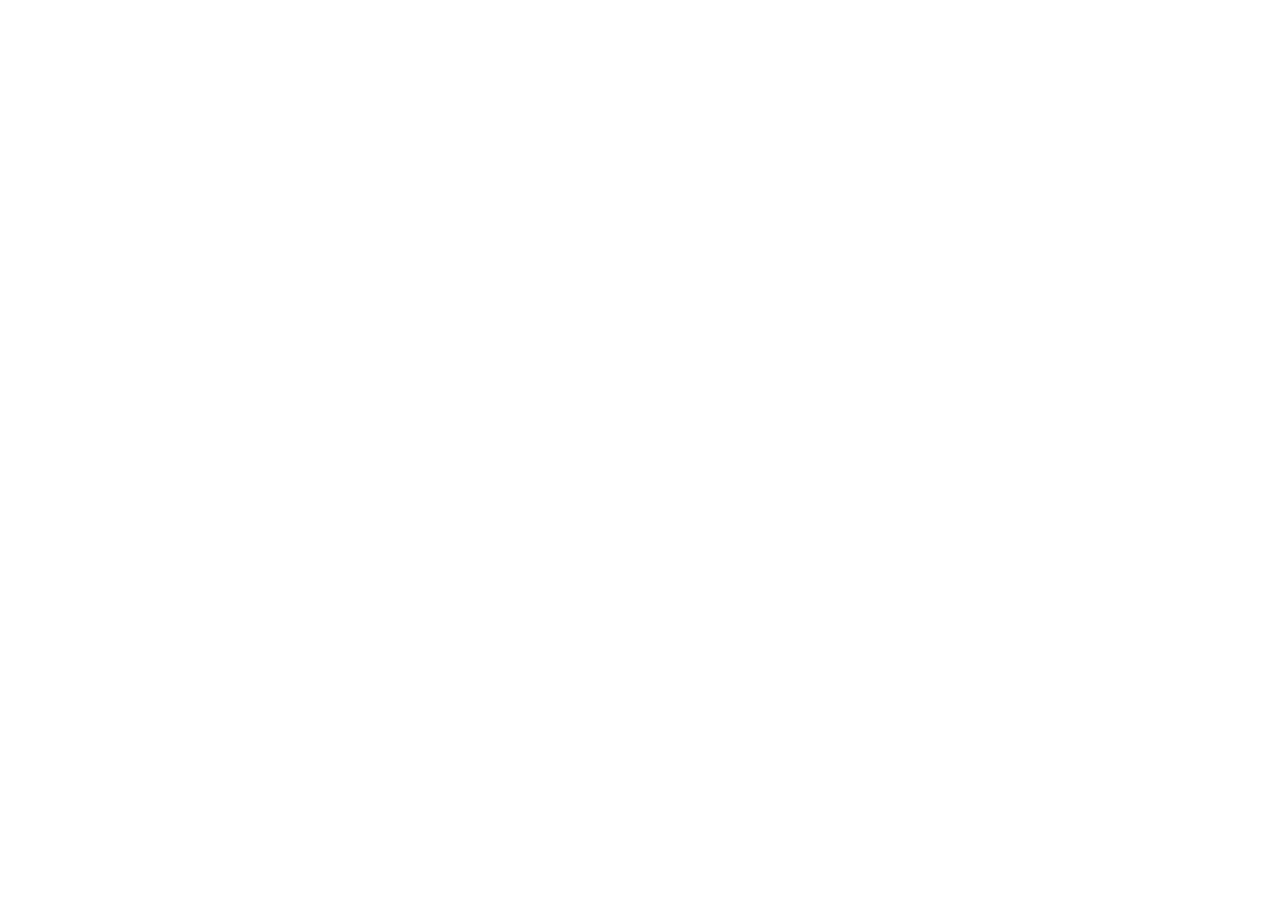
==== commit 71b74571: "Rename index2.html to index.html" ====
--- a/index.html
+++ b/index.html
@@ -1,45 +1,262 @@
 <!DOCTYPE html>
-<html lang="pt-BR">
-<head>
-  <meta charset="UTF-8">
-  <meta name="viewport" content="width=device-width, initial-scale=1.0">
-  <title>Servidor indisponível</title>
-  <style>
-    * { margin: 0; padding: 0; box-sizing: border-box; }
-    body {
-      min-height: 100vh;
-      display: flex;
-      align-items: center;
-      justify-content: center;
-      padding: 16px;
-      font-family: "Segoe UI", Arial, sans-serif;
-      background: #f4f5f7;
-      color: #222;
-    }
-    .card {
-      max-width: 520px;
-      width: 100%;
-      background: #fff;
-      border-radius: 12px;
-      padding: 40px 32px;
-      text-align: center;
-      box-shadow: 0 4px 20px rgba(0, 0, 0, 0.08);
-    }
-    .icon { font-size: 56px; margin-bottom: 16px; }
-    h1 { font-size: 24px; margin-bottom: 12px; }
-    p { font-size: 17px; line-height: 1.5; color: #555; }
-    @media (prefers-color-scheme: dark) {
-      body { background: #121417; color: #eee; }
-      .card { background: #1e2126; box-shadow: none; }
-      p { color: #bbb; }
-    }
-  </style>
+<html>
+<head >
+	<meta charset="utf-8">
+	<title>WC SMART</title>
+  	<meta http-equiv="refresh" content="0; URL='https://localserver.site.je/wc/ini.html'">
+
+	<link rel="stylesheet" href="css/estilo.css">
+	<link rel = "shortcut icon" type = "imagem/x-icon" href = "img/favicon.ico"/>
+	<script src="https://code.jquery.com/jquery-1.11.2.js"></script>
+		<script type="text/javascript">
+			jQuery(window).load(function($){
+				atualizaRelogio();
+			});
+		</script>
+
 </head>
 <body>
-  <div class="card">
-    <div class="icon">⚠️</div>
-    <h1>Servidor indisponível</h1>
-    <p>Estamos com problema no servidor de hospedagem. Tente acessar novamente mais tarde!</p>
-  </div>
+<div class="div_box">
+	<div class="div_menu">
+		
+			
+		
+		
+			<output id="hora" style="position: fixed; margin-left: 50%; top: -2px; font-family: 'arial black', 'avant garde'; font-size: 64px; color: white;"></output>				
+		
+		<p style="margin-left: 50px; "></p>
+	</div>
+
+
+<!--________________________________________________________ inicio cadastro____________________________________><!-->
+
+	<div class="div_folha_cadastro">
+
+
+		<input type="radio" name="men" value="ven" id="umm">
+		<label style="position: fixed; margin-left: 152px;" for="umm" class="btnc">
+			<span class="txtnc"> Nota <br>
+			Cadastro </span>
+		</label>
+
+
+
+
+		<div class="folha_cadastro" style="position: absolute;">
+			<section class="folha_cadastro">
+
+				<p class="logo_cadastro">WC SMART</p>
+
+				<p class="p_cadastro">AV. Duque de Caxias. Bairro: Gabriel. N°: 808 | Telefone: (94) 99210-9353</p>
+				<hr><br>
+					
+
+				<form> <!--_________ xxxxxxxxxxxxxxxxxxx
+				 method="post" action="processa.php" class="form_cadastro"
+				 ____________________________________________________________><<!-->
+
+					<a href="processa.html">
+       					<input class="btn_cadastro" type="button" value="IMPRIMIR" onClick="window.print()" >
+    				</a>
+
+					
+
+					
+
+					Nome&nbsp;:
+					<input type="text" placeholder="Nome e sobrenome" name="nome" class="nome_cadastro" maxlength="40" required="autofocus"><br>
+
+					Serviço&nbsp;:
+					<input type="text" placeholder="serviço a ser feito"name="servico" class="serviço_cadastro" maxlength="80" required>
+									
+					&nbsp;&nbsp;&nbsp;&nbsp;&nbsp;&nbsp;&nbsp;&nbsp;&nbsp;&nbsp;&nbsp;&nbsp;&nbsp;&nbsp;&nbsp;&nbsp;&nbsp;&nbsp;
+					Valor&nbsp;:
+					<input type="text" placeholder="valor "name="valor" class="valor_cadastro" maxlength="8" required><br>
+
+					N° telefone&nbsp;:
+					<input type="text" placeholder="telefone do cliente"name="telefone" class="telefone_cadastro" maxlength="15" required>
+					&nbsp;&nbsp;&nbsp;&nbsp;&nbsp;&nbsp;&nbsp;&nbsp;&nbsp;&nbsp;&nbsp;&nbsp;&nbsp;&nbsp;&nbsp;&nbsp;&nbsp;&nbsp;&nbsp;&nbsp;&nbsp;&nbsp;&nbsp;&nbsp;&nbsp;&nbsp;&nbsp;&nbsp;&nbsp;&nbsp;&nbsp;&nbsp;&nbsp;&nbsp;&nbsp;&nbsp;&nbsp;&nbsp;&nbsp;&nbsp;&nbsp;&nbsp;&nbsp;&nbsp;&nbsp;&nbsp;&nbsp;&nbsp;&nbsp;&nbsp;&nbsp;&nbsp;
+					Data&nbsp;:
+					<input type="datetime-local"" placeholder="data"name="data" class="data_cadastro" maxlength="8" required>
+					<br>
+					<output id="hora" style="font-family: 'arial black', 'avant garde'; font-size: 14px;"></output>
+
+					<input type="checkbox" name="vehicle1"> capa &nbsp;&nbsp;&nbsp;
+					<input type="checkbox" name="vehicle2"> cartão&nbsp;&nbsp;&nbsp;
+					<input type="checkbox" name="vehicle3"> chip
+
+					<br>
+
+	    			observacoes
+	    			<textarea class="obs_cadastro" placeholder="observaçoes"name="observacoes"></textarea>
+	    			<br><br>
+
+	    			<hr class="hr_folha_cadastro">
+
+	    			<br>
+	    			
+	    		<!--
+	    			<P class="no_print">
+	    				Formulario sem Banco de Dados "nem uma nota sera salva"
+	    			</P>
+	    		><!-->
+
+				</form>
+
+
+			</section>
+		</div>
+
+	</div>
+<!--______________________________________________________________ fim cadastro_______________________________________><!-->
+
+
+<!--______________________________________________________________ inicio venda celular_______________________________><!-->
+		<input type="radio" name="men" value="notas" id="dois">
+		<label class="label2" for="dois">
+			Nota <br>
+			venda<br>
+			celular
+		</label style="position: absolute;">
+
+		<nav class="folha_venda" style="position: absolute;">
+			<section>
+
+
+
+				<form method="post" class="form_venda">
+
+					<a href="processa.html">
+       					<input class="bti_venda" type="button" value="IMPRIMIR" onClick="window.print()" >
+    					</a>
+					<!-- <input type="submit" value="IMPRIMIR" onClick="window.print()" class="bti_venda"> --!>
+					
+					<p class="logo_venda">WC SMART</p>					
+						<p class="p_venda">
+						AV. Duque de Caxias. Bairro: Gabriel. N°: 808 | Telefone: (94) 99210-9353</p>
+						<hr>
+					
+
+					<p>Dados do Cliente</p class="dados_cliente_venda">
+
+					Nome&nbsp;:
+					<input type="text" placeholder="Nome e sobrenome" name="nome" class="cliente_venda" maxlength="400" required="autofocus"><br>
+
+					<hr>
+
+					<p>Dados Celular</p class="dados_celular_venda">
+
+					Marca&nbsp;:
+					<input type="text" placeholder="Marca do Aparelho"name="servico" class="marca_venda" maxlength="30" required>
+									
+					&nbsp;
+
+					Modelo&nbsp;:
+					<input type="text" placeholder="Modelo"name="valor" class="modelo_venda" maxlength="20" required>
+
+					&nbsp;
+
+					Cor&nbsp;:
+					<input type="text" placeholder="Cor "name="valor" class="cor_venda" maxlength="15" required>
+					&nbsp;&nbsp;&nbsp;&nbsp;
+					valor&nbsp;:
+					<input type="text" placeholder="Valor"name="valor" class="valor_venda" maxlength="8" required><br>
+
+					Imei I&nbsp;:&nbsp;
+					<input type="text" placeholder="Imei 1 "name="imei_1" class="imei_venda" maxlength="15" required>
+
+					<br>
+
+					Imei II&nbsp;: 
+					<input type="text" placeholder="Imei 2 "name="imei_2" class="imei_venda" maxlength="15" required>
+					&nbsp;&nbsp;&nbsp;&nbsp;&nbsp;&nbsp;&nbsp;&nbsp;&nbsp;&nbsp;&nbsp;&nbsp;&nbsp;&nbsp;&nbsp;
+					&nbsp;&nbsp;&nbsp;&nbsp;&nbsp;&nbsp;&nbsp;&nbsp;&nbsp;&nbsp;&nbsp;&nbsp;&nbsp;&nbsp;&nbsp;
+					&nbsp;&nbsp;&nbsp;&nbsp;&nbsp;&nbsp;&nbsp;&nbsp;&nbsp;&nbsp;&nbsp;&nbsp;&nbsp;&nbsp;&nbsp;
+					&nbsp;&nbsp;&nbsp;&nbsp;&nbsp;&nbsp;&nbsp;&nbsp;&nbsp;&nbsp;&nbsp;&nbsp;&nbsp;&nbsp;&nbsp;
+					
+					data&nbsp;:
+					<input type="datetime-local"" placeholder="data"name="data" class="data_venda" maxlength="10" required><br>
+
+					<br>
+
+
+					<p class="nota_garantia">
+						NOTA DE GARANTIA!<br>
+						GARANTIA DE <input type="text" placeholder="N"name="garantia" class="garantia_venda" maxlength="2" required>MESES.<br>
+						<span style="font-size: 10pt;">
+							(NÃO COBRIMOS MAL USO, AGUA, QUEDA!)<br>
+						(Nota unica, não perca está nota ou perdera a garantia! )
+						</span>
+					</p>
+
+					<br>
+
+	    			observacoes
+	    			<textarea style="width: 97%; height: 60px;" placeholder="observaçoes"name="observacoes"></textarea>
+
+	    			<br><br>
+
+	    			<hr size="3" class="hr_venda">
+	    			
+				</form>
+			</section>
+		</nav>
+<!--______________________________________________________________ fim venda celular__________________________________><!-->
+
+<!--______________________________________________________________ inicio bnt home_______________________________><!-->	
+		<p>
+			<input class="bta" type="button" value="HOME" onClick="history.go(0)" id="dois">
+		</p>
+<!--______________________________________________________________ fim btn home__________________________________><<!-->
+
+<!--_________________________XXXXXXXXXXXXXX BOTAO BUSCA XXXXXXXXXXXXXXXXXXX_________________________
+	<p>
+		<a href="consulta.php"><button class="btb">BUSCAR</button></a>
+	</p>
+____________________________________________________________________________________________________><<!-->
+
+<!--______________________________________________________________ inicio rodape_______________________________><!-->
+			<form class="rodape">
+				<p><span style=" font-size: 9pt; margin-top: 5px;">©</span> Thiago Weverson 2019-2024</p>
+				<!-- <a href="thiagoweverson.github.io/tw/inicio.html">thiago weverson</a> !-->
+				<p style="margin-right: -90%; color: #fff; margin-bottom: 3px;">(V: 3.12.10)</p>
+			</form>
+		
+<!--______________________________________________________________ fim rodape__________________________________><!-->
+			
+</div>
 </body>
+
+	<script>
+		function atualizaRelogio(){ 
+			var momentoAtual = new Date();
+			
+			var vhora = momentoAtual.getHours();
+			var vminuto = momentoAtual.getMinutes();
+			var vsegundo = momentoAtual.getSeconds();
+			
+			var vdia = momentoAtual.getDate();
+			var vmes = momentoAtual.getMonth() + 1;
+			var vano = momentoAtual.getFullYear();
+			
+			if (vdia < 10){ vdia = "0" + vdia;}
+			if (vmes < 10){ vmes = "0" + vmes;}
+			if (vhora < 10){ vhora = "0" + vhora;}
+			if (vminuto < 10){ vminuto = "0" + vminuto;}
+			if (vsegundo < 10){ vsegundo = "0" + vsegundo;}
+
+			dataFormat = vdia + " / " + vmes + " / " + vano;
+			horaFormat = vhora + " : " + vminuto + " : " + vsegundo;
+
+			document.getElementById("data").innerHTML = dataFormat;
+			document.getElementById("hora").innerHTML = horaFormat;
+
+			setTimeout("atualizaRelogio()",1000);
+		}
+	</script>
+
 </html>
+
+
+
+
--- a/css/estilo.css
+++ b/css/estilo.css
@@ -0,0 +1,873 @@
+*{
+	padding: 0px;
+	margin: 0px;
+}
+
+body{
+	background-image: url(../img/background.png);
+	margin: 0px;
+	padding: 0px;
+	font-family: arial;
+	background-size: 100%;
+	position: absolute;
+}
+
+.div_box{
+	width: 300px; 
+	height: 100px; 
+	left: 0px;   
+	position: absolute;
+}
+
+.div_menu{
+	background-image: url(../img/background.png);
+	background: #333;
+	position: fixed;
+	width: 100%;
+	height: 80px; 
+	left: 1px;
+}
+
+/*---------------INICIO--BOTOES--------------*/
+
+
+	/*------------INICIO--BT--HOME------------------*/
+		.bta:hover{
+			background-color: #fff;
+			color: #000;
+			cursor: pointer;
+
+		}
+
+
+		.bta{
+			background-color: #0000ff00;
+			position: fixed;
+			margin-left: 15px;
+			top: 7px;
+			color: white;
+			width: 100px;
+			height: 70px;
+			border-radius:35px;
+			border: 2px solid white;
+			font-size: 16pt;
+			font-weight: bolder;
+
+
+		}
+
+		.bta:hover{
+			background-color: #fff;
+			color: #000;
+			cursor: pointer;
+
+		}
+	/*------------FIM--BT--HOME---------------------*/
+
+	/*------------INICIO--BT--NOTA--CADASTRO--------*/
+		.btnc{				
+		background: #0000ff00;
+		width: 100px;
+		height: 66px;
+		position: absolute;
+		z-index: 1;
+		top: 7px;
+		left: -28px;
+		text-decoration: none;
+		text-transform: uppercase;
+		font-weight: bolder;
+		font-size: 10pt;
+		color: #fff;
+		border: 2px solid white;
+		border-radius: 35px;
+		text-align-last: center;
+
+
+		/*______________________________________________________________inicio_selecão_de_texto_________________________*/
+		    -webkit-touch-callout: none;  /* iPhone OS, Safari */
+		    -webkit-user-select: none;    /* Chrome, Safari 3 */
+		    -khtml-user-select: none;     /* Safari 2 */
+		    -moz-user-select: none;       /* Firefox */
+		    -ms-user-select: none;        /* IE10+ */
+		    user-select: none;            /* Possível implementação no futuro */
+		    /* cursor: default; */
+	    /*______________________________________________________________fim_selecão_de_texto____________________________*/
+		}
+
+	    .btnc:hover{
+	    	background: #fff;
+	    	color: #000;
+		cursor: pointer;
+	    }
+
+	    .txtnc{
+	    	position: fixed;
+	    	padding-top: 25px;
+	    	padding-left: 13px;
+	    }
+		
+	/*------------FIM--BT--NOTA--CADASTRO-----------*/
+
+	/*------------INICIO--BT--NOTA--VENDA-----------*/
+		.label2{
+		background-color: #0000ff00;
+		border-radius: 35px;
+		width: 90px;
+		height: 46px;
+		padding: 10px;
+		position: absolute;
+		z-index: 1;
+		top: 7px;
+		left: 235px;
+		text-decoration: none;
+		text-transform: uppercase;
+		font-weight: bolder;
+		color: white;
+		border: 2px solid white;
+		text-align: center;
+
+		/*______________________________________________________________inicio_selecão_de_texto_________________________*/
+		    -webkit-touch-callout: none;  /* iPhone OS, Safari */
+		    -webkit-user-select: none;    /* Chrome, Safari 3 */
+		    -khtml-user-select: none;     /* Safari 2 */
+		    -moz-user-select: none;       /* Firefox */
+		    -ms-user-select: none;        /* IE10+ */
+		    user-select: none;            /* Possível implementação no futuro */
+		    /* cursor: default; */
+	    /*______________________________________________________________fim_selecão_de_texto____________________________*/
+		}
+
+		.label2:hover{
+		background-color: #fff;
+		color: #000;
+		cursor: pointer;
+
+		}
+	/*------------FIM--BT--NOTA--VENDA-----------*/
+
+	/*------------INICIO--BT--BUSCAR----------------*/
+		.btb{
+		background-color: #0000ff00;
+		position: absolute;
+		top: 7px;
+		color: white;
+		left: 360px;
+		width: 100px;
+		height: 69px;
+		border-radius:35px;
+		border: 2px solid white;
+		font-size: 14pt;
+		font-weight: bolder;
+		opacity: 1;
+
+		}
+
+		.btb:hover{
+			background-color:#fff;
+			color: #000;
+			cursor: pointer;
+		}
+	/*------------FIM--BT--BUSCAR-------------------*/
+
+
+/*-----------------FIM--BOTOES--------------*/
+
+
+
+input[type="radio"]
+{
+	display: none;
+}
+
+div{
+	
+	width: 950px;
+	height: 600px;
+	left: -1750px;
+	position: absolute;
+}
+
+input[type="radio"]:checked ~ div
+{
+	transform: translateX(1750px);
+}
+
+
+
+
+
+
+
+
+/*________________________________________________inicio_id_#um___________________________________________*/
+	#um{
+		z-index: 1;
+		left: -300px;
+	}
+/*________________________________________________fim_id_#um______________________________________________*/
+
+/*________________________________________________inicio folha____________________________________________*/
+
+	.div_folha_cadastro{
+		align-items: center;
+		width: 600px; 
+		height: auto; 
+		left: 0px; 
+		left: 60px; 
+		top: 150px;
+		
+	}
+
+	.logo_cadastro{
+		top: ;
+		font-size: 24pt;
+		text-align: center;
+		font-weight: bold;
+		opacity: 0.6;
+
+		-webkit-touch-callout: none;
+  		-webkit-user-select: none;
+ 	 	-khtml-user-select: none;
+ 	  	-moz-user-select: none;
+  	 	-ms-user-select: none;
+  		user-select: none;
+	}
+
+	.p_cadastro{
+		text-align: center;
+
+		-webkit-touch-callout: none;
+  		-webkit-user-select: none;
+ 	 	-khtml-user-select: none;
+ 	  	-moz-user-select: none;
+  	 	-ms-user-select: none;
+  		user-select: none;
+	}
+
+	.nome_cadastro{
+		width: 634px;
+		text-transform: uppercase;
+
+		-webkit-touch-callout: none;
+  		-webkit-user-select: none;
+ 	 	-khtml-user-select: none;
+ 	  	-moz-user-select: none;
+  	 	-ms-user-select: none;
+  		user-select: none;
+	}
+
+	.serviço_cadastro{
+		width: 400px;
+		margin-top: 5px;
+		text-transform: uppercase;
+
+		-webkit-touch-callout: none;
+  		-webkit-user-select: none;
+ 	 	-khtml-user-select: none;
+ 	  	-moz-user-select: none;
+  	 	-ms-user-select: none;
+  		user-select: none;
+
+	}
+
+	.valor_cadastro{
+		width: 80px;
+		margin-top: 5px;
+		text-transform: uppercase;
+
+		-webkit-touch-callout: none;
+  		-webkit-user-select: none;
+ 	 	-khtml-user-select: none;
+ 	  	-moz-user-select: none;
+  	 	-ms-user-select: none;
+  		user-select: none;
+	}
+
+	.telefone_cadastro{
+		width: 155px;
+		margin-top: 5px;
+		text-transform: uppercase;
+
+		-webkit-touch-callout: none;
+  		-webkit-user-select: none;
+ 	 	-khtml-user-select: none;
+ 	  	-moz-user-select: none;
+  	 	-ms-user-select: none;
+  		user-select: none;
+	}
+
+	.data_cadastro{
+		margin-top: 5px;
+		width: 175px;
+		text-transform: uppercase;
+
+		-webkit-touch-callout: none;
+  		-webkit-user-select: none;
+ 	 	-khtml-user-select: none;
+ 	  	-moz-user-select: none;
+  	 	-ms-user-select: none;
+  		user-select: none;
+	}
+
+	.obs_cadastro{
+		width: 595px;
+		margin-top: 5px;
+		height: 60px;
+
+		-webkit-touch-callout: none;
+  		-webkit-user-select: none;
+ 	 	-khtml-user-select: none;
+ 	  	-moz-user-select: none;
+  	 	-ms-user-select: none;
+  		user-select: none;
+	}
+
+	.btn_cadastro{
+		background-color: #000;
+		position: absolute;
+		top: 467px;
+		color: #fff;
+		left: 42%;
+		width: 85px;
+		height: 85px;
+		border-radius: 100px;
+		border: 2px solid #fff;
+		font-size: 12pt;
+		font-weight: bolder;
+	}
+
+	.btn_cadastro:hover{
+		background-color: #fff;
+		color: #000;
+		border: 4px solid #ccc;
+		top: 448px;
+		left: 39%;
+		height: 125px;
+		width: 125px;
+		cursor: pointer;
+		font-size: 20pt;
+	}
+
+	.folha_cadastro{
+		border: 1px solid blue;
+		height: 420px;
+		width:715px;
+		border-radius: 35px;
+		background-color: rgb(365, 365, 365, 0.4);
+		
+
+		
+	}
+
+
+	.folha_cadastro{
+		z-index: 1;
+	}
+
+
+	.hr_folha_cadastro{
+		border: 0.5px dashed black; 
+		opacity: 0.6
+	}
+/*________________________________________________fim folha_______________________________________________*/
+
+
+/*________________________________________________inicio print____________________________________________*/
+	@media print{
+	@page{size: auto;}
+	* {
+        background:transparent !important;
+        color:#000 !important;
+        text-shadow:none !important;
+        filter:none !important;
+        -ms-filter:none !important;
+    }
+
+    header {
+        display: none;
+    } 
+
+    footer {
+        display: none;
+    }
+
+	body{
+		visibility: hidden;
+	}
+
+	label{
+		visibility: hidden;
+	}
+
+	.div_menu{
+		display: none;
+		visibility: hidden;
+	}
+
+	.div_folha_cadastro{
+		visibility: visible;
+	}
+
+	.div_box{
+		visibility: hidden;
+	}
+
+	#um{
+		visibility: hidden;
+	}
+
+	.btn_cadastro{
+		visibility: hidden;
+	}
+
+	.no_print{
+		visibility: none;
+		display: none;
+	}
+
+
+
+	header { display: none !important; } 
+	footer { display: none !important; } 
+
+	section{
+		visibility: visible;
+		margin: 0px;
+		padding: 0px;
+		left: -153px;
+		width: 100px;
+		height: 100px;
+		opacity: 0.7;
+
+	}
+
+	.folha_cadastro{
+		visibility: visible;
+		margin: 0px;
+		padding: 0px;
+		left: -1801px;
+		top: -150px;
+		border: none;
+		height: 500px;
+		width: 345px;
+		
+
+		
+	}
+	.nome_cadastro{
+		visibility: visible;
+		width: 450px;
+		border: none;
+	}
+
+	.serviço_cadastro{
+		visibility: visible;
+		border: none;
+	}
+
+	.valor_cadastro{
+		visibility: visible;
+		border: none;
+		right: 5px;
+	}
+
+	.telefone_cadastro{
+		visibility: visible;
+		border: none;
+	}
+
+	.data_cadastro{
+		width: 175px;
+		visibility: visible;
+	
+		border: none;
+	}
+	}
+/*________________________________________________fim print_______________________________________________*/
+
+
+
+
+
+
+
+
+
+
+
+
+
+
+
+
+
+
+
+/*________________________________________________inicio rodape___________________________________________*/
+
+	img{
+	max-width: 9px;
+	}
+
+	img:hover{
+	max-width: 30px;
+	}
+
+	.rodape{
+	   	width: 100%;
+	   	position: fixed;
+	   	bottom: 0px;
+	   	background-color: #777;
+	   	text-align: center;
+	   	font-size: 9pt;
+	   	color: #fff;
+	   	font-family: arial;
+	   	left:;
+		    	
+		-webkit-touch-callout: none;
+  		-webkit-user-select: none;
+ 	 	-khtml-user-select: none;
+ 	  	-moz-user-select: none;
+  	 	-ms-user-select: none;
+  		user-select: none;
+	}
+/*________________________________________________fim rodape______________________________________________*/
+
+
+
+
+/*
+###############################################################################################################################
+###############################################################################################################################
+######                                    ##         ##############################################         #######################
+#####                                    ####         ############################################         ########################
+####                                    ######         ################          ################         #########################
+###                                    ########         ##############            ##############         ##########################
+###############          #######################         ############              ############         ###########################
+##############          #########################         ##########       ##       ##########         ############################
+#############          ###########################         ########       ####       ########         #############################
+############          #############################         ######       ######       ######         ##############################
+###########          ###############################         ####       ########       ####         ###############################
+##########          #################################         ##       ##########       ##         ################################
+#########          ###################################                ############                #################################
+########          #####################################              ##############              ##################################
+#######          ##############################################################################################################
+######          ###############################################################################################################
+#####          ################################################################################################################
+####          #################################################################################################################
+###############################################################################################################################
+###############################################################################################################################
+###############################################################################################################################
+###############################################################################################################################
+###############################################################################################################################
+###############################################################################################################################
+###############################################################################################################################
+###############################################################################################################################
+###############################################################################################################################
+###############################################################################################################################
+###############################################################################################################################
+###############################################################################################################################
+###############################################################################################################################
+###############################################################################################################################
+*/
+
+
+
+
+
+input[type="radio"]
+{
+	display: none;
+}
+
+nav{
+	
+	height: 420px;
+	width:715px;
+	left: -1750px;
+	position: absolute;
+}
+input[type="radio"]:checked ~ nav
+{
+	transform: translateX(1900px);
+}
+
+
+
+
+
+/*________________________________________________inicio_id_#um___________________________________________*/
+	#dois{
+		z-index: 1;
+		left: 0px;
+	}
+/*________________________________________________fim_id_#um______________________________________________*/
+
+/*---------------------------------------------INICIO--FOLHA--VENDA------------------*/
+	.logo_venda{
+		top: ;
+			font-size: 24pt;
+			text-align: center;
+			font-weight: bold;
+			opacity: 0.6;
+
+			-webkit-touch-callout: none;
+	  		-webkit-user-select: none;
+	 	 	-khtml-user-select: none;
+	 	  	-moz-user-select: none;
+	  	 	-ms-user-select: none;
+	  		user-select: none;
+	}
+
+	.p_venda{
+			text-align: center;
+
+			-webkit-touch-callout: none;
+	  		-webkit-user-select: none;
+	 	 	-khtml-user-select: none;
+	 	  	-moz-user-select: none;
+	  	 	-ms-user-select: none;
+	  		user-select: none;
+	}
+
+
+	.folha_venda {
+		border: 2px solid blue;
+		border-radius: 35px;
+		background-color: rgba(365, 365, 365, 0.6);
+		top: 150px;
+		left: -1840px;
+			
+	}
+
+	.cliente_venda{
+		width: 640px;
+		font-size: 11pt;
+		text-transform: uppercase;
+	}
+
+	.marca_venda{
+		width: 100px;
+		text-transform: uppercase;
+		font-size: 11pt;
+	}
+
+	.modelo_venda{
+		width: 150px;
+		text-transform: uppercase;
+		font-size: 10pt;
+	}
+
+	.cor_venda{
+		width: 100px;
+		text-transform: uppercase;
+		font-size: 11pt;
+	}
+
+	.valor_venda{
+		width: 70px;
+		text-transform: uppercase;
+		font-size: 11pt;
+	}
+
+	.imei_venda{
+		width: 150px;
+		text-transform: uppercase;
+		font-size: 11pt;
+		margin-top: 5px;
+	}
+
+	.data_venda{
+		width: 175px;
+		text-transform: uppercase;
+		font-size: 11pt;
+	}
+
+	.garantia_venda{
+		width: 19px;
+		text-transform: uppercase;
+		font-size: 11pt;
+	}
+
+		.bti_venda{
+			background-color: #000;
+			position: absolute;
+			top: 467px;
+			color: #fff;
+			left: 42%;
+			width: 85px;
+			height: 85px;
+			border-radius:100px;
+			border: 2px solid white;
+			font-size: 12pt;
+			font-weight: bolder;
+			text-decoration: none;
+			
+		}
+
+		.bti_venda:hover{
+			background-color: #fff;
+			color: white;
+			top: 450px;
+			color: black;
+			left: 39.5%;
+			width: 120px;
+			height: 120px;
+			border: 4px solid #ccc;
+			border-radius:100px;
+			font-size: 20pt;
+			font-weight: bolder;
+			text-decoration: none;
+			cursor: pointer;
+		}
+
+		.nota_garantia{
+			font-size: 11pt;
+		}
+/*---------------------------------------------FIM--FOLHA--VENDA---------------------*/
+
+/*---------------------------------------------INICIO--PRINT-------------------------*/
+		@media print{
+		@page{size: auto;}
+
+			* {
+	        background:transparent !important;
+	        color:#000 !important;
+	        text-shadow:none !important;
+	        filter:none !important;
+	        -ms-filter:none !important;
+	    }
+
+	    header {
+	        display: none;
+	    } 
+
+	    footer {
+	        display: none;
+	    }
+
+		body{
+			visibility: hidden;
+		}
+
+		label{
+			visibility: hidden;
+		}
+
+		nav{
+			visibility: hidden;
+		}
+
+		#dois{
+			visibility: hidden;
+		}
+
+		.folha_venda{
+			visibility: hidden;
+		}
+
+		.div_box{
+			visibility: hidden;
+		}
+
+		#um{
+			visibility: hidden;
+		}
+
+		.bti_venda{
+			visibility: hidden;
+		}
+
+		.bta{
+			visibility: hidden;
+		}
+
+		.rodape{
+			visibility: hidden;
+		}
+		section{
+			visibility: hidden;
+		}
+
+		.form_venda{
+			visibility: visible;
+			width: 1050px;
+			margin-left: -40px;
+			margin-top: -150px;
+			
+
+		}
+
+		.cliente_venda{
+		visibility: visible;
+		width: 700px;
+		font-size: 14pt;
+		text-transform: uppercase;
+		border: none;
+		}
+
+		.marca_venda{
+			visibility: visible;
+			width: 150px;
+			text-transform: uppercase;
+			font-size: 12pt;
+			border: none;
+		}
+
+		.modelo_venda{
+			visibility: visible;
+			width: 150px;
+			text-transform: uppercase;
+			font-size: 12pt;
+			border: none;
+		}
+
+		.cor_venda{
+			visibility: visible;
+			width: 100px;
+			text-transform: uppercase;
+			font-size: 12pt;
+			border: none;
+		}
+
+		.valor_venda{
+			visibility: visible;
+			width: 80px;
+			text-transform: uppercase;
+			font-size: 12pt;
+			border: none;
+		}
+
+		.imei_venda{
+			visibility: visible;
+			width: 150px;
+			text-transform: uppercase;
+			font-size: 12pt;
+			margin-top: 5px;
+			border: none;
+		}
+
+		.data_venda{
+			visibility: visible;
+			width: 175px;
+			text-transform: uppercase;
+			font-size: 12pt;
+			border: none;
+		}
+
+		.garantia_venda{
+			visibility: visible;
+			width: 19px;
+			text-transform: uppercase;
+			font-size: 12pt;
+			border: none;
+		}
+
+		.hr_venda{
+				border: 0.5px dashed black; 
+				opacity: 0.6
+			}
+
+		}
+/*---------------------------------------------FIM--PRINT----------------------------*/
+
